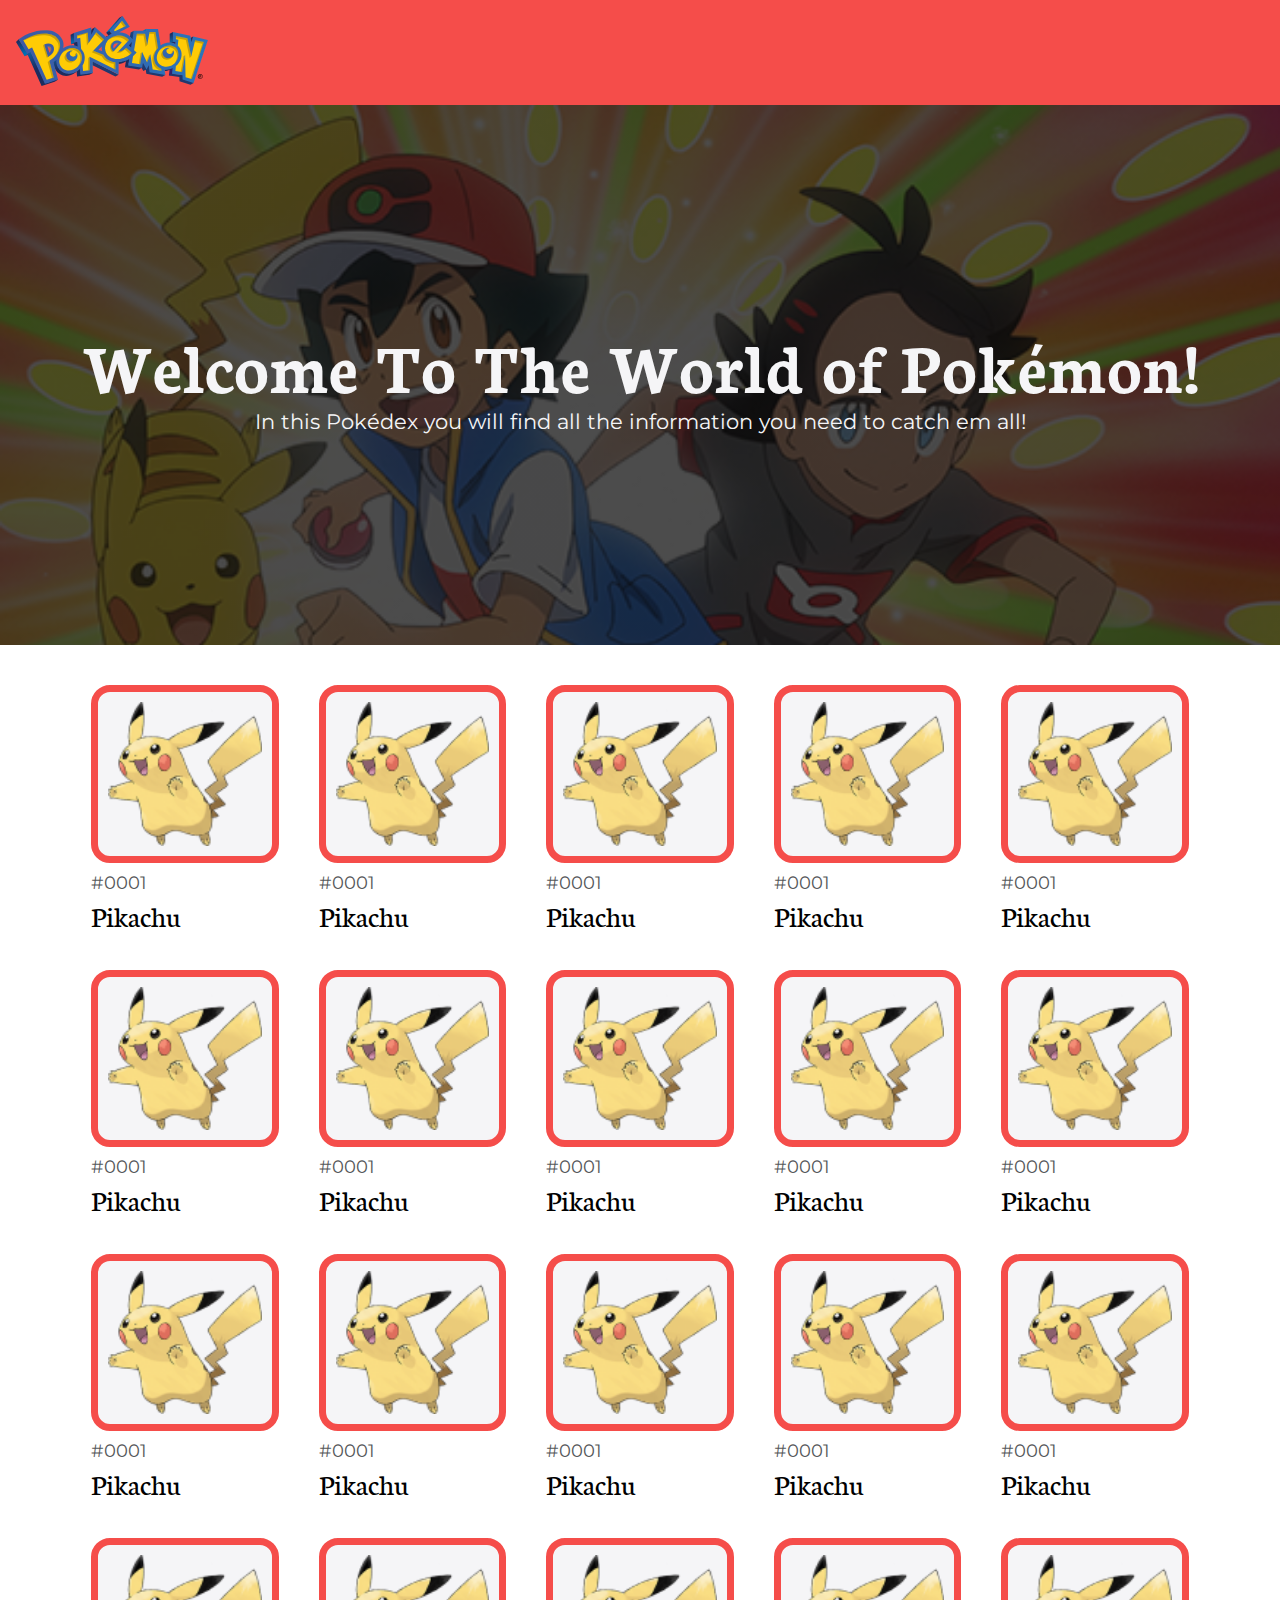
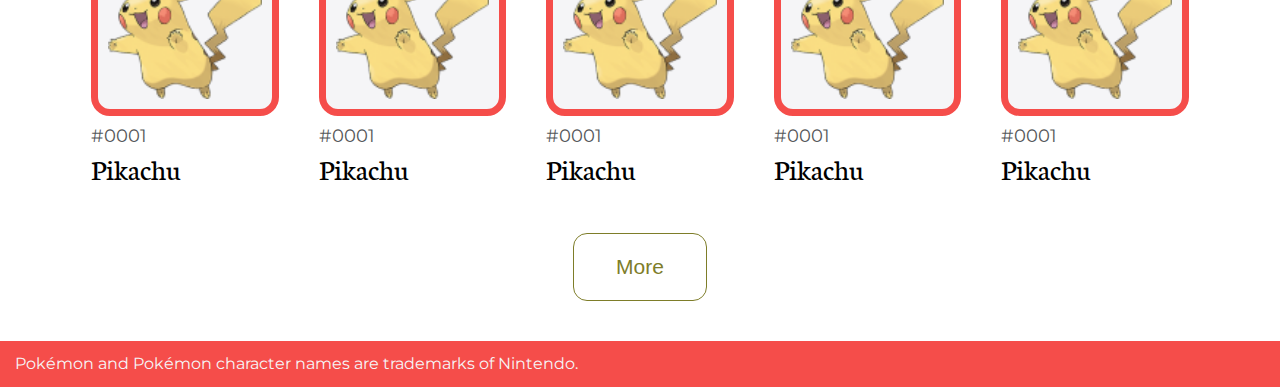
==== index.html @ b8148fa2 "Brings into new repository" ====
<!DOCTYPE html>
<html lang="en">
<head>
    <meta charset="UTF-8">
    <meta name="viewport" content="width=device-width, initial-scale=1.0">
    <title>Pokédex - Homepage</title>
    <!-- CSS Reset -->
    <link rel="stylesheet" href="css/reset.css">
    <!-- Google Fonts -->
    <link rel="preconnect" href="https://fonts.googleapis.com">
    <link rel="preconnect" href="https://fonts.gstatic.com" crossorigin>
    <link href="https://fonts.googleapis.com/css2?family=Montserrat:ital,wght@0,100..900;1,100..900&family=Neuton:ital,wght@0,200;0,300;0,400;0,700;0,800;1,400&display=swap" rel="stylesheet">
    <!-- CSS Stylesheets -->
    <link rel="stylesheet" href="css/style.css">
</head>
<body class="wrapper">
    <nav>
        <a href="index.html" aria-label="Return to homepage"><img src="images/pokemon_logo.svg" alt="Official Pokémon Logo" width="2500" height="917" class="poke_logo"></a>
    </nav>
    <header class="header_banner">
        <div class="header_banner_content">
            <h1>Welcome To The World of Pokémon!</h1>
            <p>In this Pokédex you will find all the information you need to catch em all!</p>
        </div>
    </header>
    <main class="homepage_main">
        <section class="pokedex_grid" aria-label="Grid of Pokémon">
            <article class="pokedex_card" aria-label="A Pokémon">
                <a href="pokemon.html" aria-label="View detailed information on Pokémon">
                    <img src="images/pikachu_filler.png" alt="Image of the Pokémon Pikachu" width="105" height="98" class="pokedex_card_img">
                </a>
                <div class="pokedex_card_info">
                    <p>#0001</p>
                    <h2>Pikachu</h2>
                </div>
            </article>

            <article class="pokedex_card" aria-label="A Pokémon">
                <a href="pokemon.html" aria-label="View detailed information on Pokémon">
                    <img src="images/pikachu_filler.png" alt="Image of the Pokémon Pikachu" width="105" height="98" class="pokedex_card_img">
                </a>
                <div class="pokedex_card_info">
                    <p>#0001</p>
                    <h2>Pikachu</h2>
                </div>
            </article>

            <article class="pokedex_card" aria-label="A Pokémon">
                <a href="pokemon.html" aria-label="View detailed information on Pokémon">
                    <img src="images/pikachu_filler.png" alt="Image of the Pokémon Pikachu" width="105" height="98" class="pokedex_card_img">
                </a>
                <div class="pokedex_card_info">
                    <p>#0001</p>
                    <h2>Pikachu</h2>
                </div>
            </article>

            <article class="pokedex_card" aria-label="A Pokémon">
                <a href="pokemon.html" aria-label="View detailed information on Pokémon">
                    <img src="images/pikachu_filler.png" alt="Image of the Pokémon Pikachu" width="105" height="98" class="pokedex_card_img">
                </a>
                <div class="pokedex_card_info">
                    <p>#0001</p>
                    <h2>Pikachu</h2>
                </div>
            </article>

            <article class="pokedex_card" aria-label="A Pokémon">
                <a href="pokemon.html" aria-label="View detailed information on Pokémon">
                    <img src="images/pikachu_filler.png" alt="Image of the Pokémon Pikachu" width="105" height="98" class="pokedex_card_img">
                </a>
                <div class="pokedex_card_info">
                    <p>#0001</p>
                    <h2>Pikachu</h2>
                </div>
            </article>

            <article class="pokedex_card" aria-label="A Pokémon">
                <a href="pokemon.html" aria-label="View detailed information on Pokémon">
                    <img src="images/pikachu_filler.png" alt="Image of the Pokémon Pikachu" width="105" height="98" class="pokedex_card_img">
                </a>
                <div class="pokedex_card_info">
                    <p>#0001</p>
                    <h2>Pikachu</h2>
                </div>
            </article>

            <article class="pokedex_card" aria-label="A Pokémon">
                <a href="pokemon.html" aria-label="View detailed information on Pokémon">
                    <img src="images/pikachu_filler.png" alt="Image of the Pokémon Pikachu" width="105" height="98" class="pokedex_card_img">
                </a>
                <div class="pokedex_card_info">
                    <p>#0001</p>
                    <h2>Pikachu</h2>
                </div>
            </article>

            <article class="pokedex_card" aria-label="A Pokémon">
                <a href="pokemon.html" aria-label="View detailed information on Pokémon">
                    <img src="images/pikachu_filler.png" alt="Image of the Pokémon Pikachu" width="105" height="98" class="pokedex_card_img">
                </a>
                <div class="pokedex_card_info">
                    <p>#0001</p>
                    <h2>Pikachu</h2>
                </div>
            </article>

            <article class="pokedex_card" aria-label="A Pokémon">
                <a href="pokemon.html" aria-label="View detailed information on Pokémon">
                    <img src="images/pikachu_filler.png" alt="Image of the Pokémon Pikachu" width="105" height="98" class="pokedex_card_img">
                </a>
                <div class="pokedex_card_info">
                    <p>#0001</p>
                    <h2>Pikachu</h2>
                </div>
            </article>

            <article class="pokedex_card" aria-label="A Pokémon">
                <a href="pokemon.html" aria-label="View detailed information on Pokémon">
                    <img src="images/pikachu_filler.png" alt="Image of the Pokémon Pikachu" width="105" height="98" class="pokedex_card_img">
                </a>
                <div class="pokedex_card_info">
                    <p>#0001</p>
                    <h2>Pikachu</h2>
                </div>
            </article>

            <article class="pokedex_card" aria-label="A Pokémon">
                <a href="pokemon.html" aria-label="View detailed information on Pokémon">
                    <img src="images/pikachu_filler.png" alt="Image of the Pokémon Pikachu" width="105" height="98" class="pokedex_card_img">
                </a>
                <div class="pokedex_card_info">
                    <p>#0001</p>
                    <h2>Pikachu</h2>
                </div>
            </article>

            <article class="pokedex_card" aria-label="A Pokémon">
                <a href="pokemon.html" aria-label="View detailed information on Pokémon">
                    <img src="images/pikachu_filler.png" alt="Image of the Pokémon Pikachu" width="105" height="98" class="pokedex_card_img">
                </a>
                <div class="pokedex_card_info">
                    <p>#0001</p>
                    <h2>Pikachu</h2>
                </div>
            </article>

            <article class="pokedex_card" aria-label="A Pokémon">
                <a href="pokemon.html" aria-label="View detailed information on Pokémon">
                    <img src="images/pikachu_filler.png" alt="Image of the Pokémon Pikachu" width="105" height="98" class="pokedex_card_img">
                </a>
                <div class="pokedex_card_info">
                    <p>#0001</p>
                    <h2>Pikachu</h2>
                </div>
            </article>

            <article class="pokedex_card" aria-label="A Pokémon">
                <a href="pokemon.html" aria-label="View detailed information on Pokémon">
                    <img src="images/pikachu_filler.png" alt="Image of the Pokémon Pikachu" width="105" height="98" class="pokedex_card_img">
                </a>
                <div class="pokedex_card_info">
                    <p>#0001</p>
                    <h2>Pikachu</h2>
                </div>
            </article>

            <article class="pokedex_card" aria-label="A Pokémon">
                <a href="pokemon.html" aria-label="View detailed information on Pokémon">
                    <img src="images/pikachu_filler.png" alt="Image of the Pokémon Pikachu" width="105" height="98" class="pokedex_card_img">
                </a>
                <div class="pokedex_card_info">
                    <p>#0001</p>
                    <h2>Pikachu</h2>
                </div>
            </article>

            <article class="pokedex_card" aria-label="A Pokémon">
                <a href="pokemon.html" aria-label="View detailed information on Pokémon">
                    <img src="images/pikachu_filler.png" alt="Image of the Pokémon Pikachu" width="105" height="98" class="pokedex_card_img">
                </a>
                <div class="pokedex_card_info">
                    <p>#0001</p>
                    <h2>Pikachu</h2>
                </div>
            </article>

            <article class="pokedex_card" aria-label="A Pokémon">
                <a href="pokemon.html" aria-label="View detailed information on Pokémon">
                    <img src="images/pikachu_filler.png" alt="Image of the Pokémon Pikachu" width="105" height="98" class="pokedex_card_img">
                </a>
                <div class="pokedex_card_info">
                    <p>#0001</p>
                    <h2>Pikachu</h2>
                </div>
            </article>

            <article class="pokedex_card" aria-label="A Pokémon">
                <a href="pokemon.html" aria-label="View detailed information on Pokémon">
                    <img src="images/pikachu_filler.png" alt="Image of the Pokémon Pikachu" width="105" height="98" class="pokedex_card_img">
                </a>
                <div class="pokedex_card_info">
                    <p>#0001</p>
                    <h2>Pikachu</h2>
                </div>
            </article>

            <article class="pokedex_card" aria-label="A Pokémon">
                <a href="pokemon.html" aria-label="View detailed information on Pokémon">
                    <img src="images/pikachu_filler.png" alt="Image of the Pokémon Pikachu" width="105" height="98" class="pokedex_card_img">
                </a>
                <div class="pokedex_card_info">
                    <p>#0001</p>
                    <h2>Pikachu</h2>
                </div>
            </article>

            <article class="pokedex_card" aria-label="A Pokémon">
                <a href="pokemon.html" aria-label="View detailed information on Pokémon">
                    <img src="images/pikachu_filler.png" alt="Image of the Pokémon Pikachu" width="105" height="98" class="pokedex_card_img">
                </a>
                <div class="pokedex_card_info">
                    <p>#0001</p>
                    <h2>Pikachu</h2>
                </div>
            </article>
        </section>
        <button class="more_btn">More</button>
    </main>
    <footer>
        <p>Pokémon and Pokémon character names are trademarks of Nintendo.</p>
    </footer>
</body>
</html>
---- css/style.css ----
/*
    -------------
    GLOBAL STYLES
    -------------
*/

:root 
{
    /* Colours */
    --primary-red: #F54D4A;
    --light-primary-red: #F5BDC0;
    --dark-primary-red: #902e2d;
    --secondary-yellow: #F5F254;
    --dark-secondary-yellow: #7E7D29;
    --tertiary-blue: #48b3ff;
    --dark-tertiary-blue: #0D3049;
    --muted-blue: #5E6C75;
    --light-white: #F5F5F7;
    --dark-text: #0D1114;
    --light-text: #55585A;
    --success: #6FE16F;
    --success-text: #254E25;
}

*:focus 
{
    border: 4px solid black;
}

/* Text */

h1, h2
{
    font-family: "Neuton", serif;
}

p, h3
{
    font-family: "Montserrat", serif;
}

h1
{
    font-size: 2.25rem;
    font-weight: bold;
}

h2
{
    font-size: 1.5rem;
}

p {
    font-size: 1rem;
}

.wrapper
{
    max-width: 100%;
    margin: 0 auto;
}

/*
    -------------NAVIGATION-------------
*/
nav 
{
    background-color: var(--primary-red);
    display: flex;
    flex-direction: row;
}

.poke_logo 
{
    width: 174px;
    height: auto;
    padding: 10px;
}

/*
    -------------FOOTER-------------
*/
footer
{
    background-color: var(--primary-red);
    color: var(--light-white);
    padding: 15px;
}


/*
    -------------
    HOMEPAGE
    -------------
*/

/*
    -------------HEADER-------------
*/
.header_banner
{
    background: linear-gradient(rgba(0, 0, 0, 0.7), rgba(0, 0, 0, 0.7)), url(../images/homepage_header_poke.png) no-repeat;
    background-color: var(--dark-tertiary-blue);
    background-size: cover;
    height: 30vh;
    display: flex;
    flex-direction: column;
    justify-content: center;
    align-items: center;
}

.header_banner_content
{
    margin: 10px;
    color: var(--light-white);
}

.header_banner_content h1 
{
    margin: 10px 0;
}

/*
    -------------POKEMON-------------
*/
.homepage_main 
{
    display: flex;
    flex-direction: column;
    justify-content: center;
    align-items: center;
}

.pokedex_grid
{
    display: grid;
    grid-template-columns: 1fr 1fr;
    grid-template-rows: 1fr;
    gap: 20px 40px;
    margin: 40px 0 10px 0;
}

.pokedex_card
{
    display: flex;
    flex-direction: column;
    justify-content: center;
}

.pokedex_card_img
{
    border: 5px solid var(--primary-red);
    border-radius: 19px;
    padding: 10px;
    background: var(--light-white);
    max-width: 100%;
    height: auto;
}

.pokedex_card_info p
{
    color: var(--light-text);
}

.more_btn
{
    background-color: transparent;
    border: 1px solid var(--dark-secondary-yellow);
    color: var(--dark-secondary-yellow);
    font-size: 1.313rem;
    border-radius: 14px;
    padding: 1em 2em;
    margin: 40px;
}

.more_btn:hover
{
    background-color: var(--secondary-yellow);
    border: 1px solid var(--secondary-yellow);
    color: var(--dark-text);
    transition: 0.5s ease-in-out;
}

/*
    -------------
    POKEMON
    -------------
*/

.pokemon_info
{
    display: grid;
    grid-template-columns: 1fr;
    grid-template-rows: 1fr;
    gap: 20px 0;
}

/*
    -------------POKEMON-------------
*/
/* Poke card */

.poke_card_lg
{
    margin: 30px 0;
}

.poke_card_heading
{
    display: flex;
    flex-direction: column;
    align-items: end;
    justify-content: center;
    border: 8px solid var(--primary-red);
    border-radius: 19px;
    padding: 30px;
    max-width: 50%;
    height: auto;
    background: var(--light-white);
    margin: 0 auto;
}

.poke_card_description
{
    display: flex;
    justify-content: center;
    align-items: end;
    margin: 30px 0;
}

.poke_identity
{
    margin-right: 50px;
}

.caught
{
    display: flex;
    align-items: center;
}

.caught .material-symbols-outlined
{
    color: var(--success-text);
    font-size: 2rem;
    padding: 3px;
    border-radius: 50%;
    background-color: var(--success);
    margin-left: 10px;
}

.poke_card_lg hr
{
    border: 1px solid var(--dark-text);
    width: 70%;
}

.pokedex_card_img_lg
{
    width: 100%;
    height: auto;
}

.catch_release_btn
{
    background-color: var(--primary-red);
    color: var(--light-white);
    padding: 1em 2em;
    border-radius: 0.8em;
    border: none;
    font-size: 1.125rem;
}

.catch_release_btn:hover
{
    background-color: var(--dark-primary-red);
    transition: 0.5s ease-in-out;
}


/* Stats */
.pokemon_stats
{
    background-color: var(--dark-tertiary-blue);
    color: var(--tertiary-blue);
    border-radius: 18px;
    height: 204px;
    width: 95%;
    margin: 0 auto;
    display: flex;
    flex-direction: column;
    justify-content: center;
    align-items: center;
}

.stats_grid
{
    display: grid;
    grid-template-columns: 1fr 1fr;
    grid-template-rows: 1fr 1fr;
    gap: 40px 80px;
}

.pokemon_stats h3
{
    font-size: 1.313rem;
}

.stat p
{
    color: #3094DB;
    margin: 4px 20px;
}

/* Types */
.pokemon_type 
{
    margin: 50px 20px;
}

.pokemon_type h2
{
    font-family: "Montserrat", serif;
    font-weight: 300;
    margin: 15px 0;
}

.type
{
    display: inline-block;
    padding: 12px 18px;
    border-radius: 7px;
}

.electric 
{
    background-color: var(--secondary-yellow);
    color: var(--dark-text);
}

.ground
{
    background-color: #6B6B45;
    color: var(--light-white);
}

/* Genders */
.pokemon_gender
{
    display: flex;
    flex-direction: column;
    justify-content: center;
    align-items: center;
    background-color: var(--dark-tertiary-blue);
    max-width: max-content;
    height: auto;
    padding: 20px;
    border-radius: 14px;
    margin: 0 0 30px 18px;
}

.pokemon_gender h2
{
    color: var(--light-white);
    font-family: "Montserrat", serif;
    margin: 10px;
}

.poke_gender_icons .material-symbols-outlined
{
    font-size: 3rem;
}


.male 
{
    color: var(--tertiary-blue);
}

.female
{
    color: var(--light-primary-red);
}

/* Oak's Analysis */
.oak_analysis
{
    background-color: var(--dark-secondary-yellow);
    border-radius: 17px;
    width: 95%;
    height: fit-content;
    margin: 0 auto;
    padding: 20px 0;
}

.analysis_content_flex
{
    display: flex;
    align-items: start;
}

.analysis_content_secondary
{
    align-self: center;
}

.analysis_content_main
{
    margin: 20px;
}

.analysis_content_main p
{
    margin-top: 20px;
    color: var(--secondary-yellow);
}

#oak_title
{
    font-size: 2rem;
    color: var(--secondary-yellow);
}

/* Rotom image */
.analysis_content_secondary img
{
    width: 118px;
    height: auto;
    margin: 10px;
}

.oak_img 
{
    width: 158px;
    height: auto;
    margin: 30px auto;
    display: flex;
    justify-content: center;
}

/*
    -------------
    MEDIA QUERIES
    -------------
*/
/* Small mobile */
@media (max-width: 400px)
{
    .analysis_content_flex
    {
        flex-direction: column;
    }

    .analysis_content_secondary img
    {
        margin: 0px;
    }
}

/* Tablet */
@media (min-width: 680px)
{
    /*
    -------------
    GLOBAL STYLES
    -------------
    */

    /*
    -------------
    HOMEPAGE
    -------------
    */

    /*
        -------------POKEMON-------------
    */
    .pokedex_card_img
    {
        width: 15vw;
    }

    .poke_identity h1
    {
        font-size: 3rem;
    }

    .pokedex_grid
    {
        grid-template-columns: repeat(4, 1fr);
    }

    /*
    -------------
    POKEMON
    -------------
    */
    /* Stats */
    .stat h3
    {
        font-size: 1.5rem;
    }
    
    .stat p 
    {
        font-size: 1.125rem;
    }

    /* types */
    .type
    {
        font-size: 1.313rem;
    }

    /* Gender */
    .pokemon_gender
    {
        max-width: 30%;
    }

    /* Oak's Analysis */
    .analysis_content_secondary img
    {
        width: 180px;
    }

    #oak_title
    {
        font-size: 3rem;
        font-weight: 700;
    }

    .oak_img
    {
        width: 224px;
    }
}

/* Desktop */
@media (min-width: 1100px)
{
    /*
        -------------NAVIGATION-------------
    */
    .poke_logo 
    {
        width: 15%;
        padding: 1rem;
    }

    /*
    -------------
    HOMEPAGE
    -------------
    */

    /*
        -------------HEADER-------------
    */
    .header_banner
    {
        height: 60vh;
    }

    .header_banner_content
    {
        text-align: center;
    }

    .header_banner_content h1
    {
        font-size: 4.5rem;
    }

    .header_banner_content p 
    {
        font-size: 1.313rem;
    }

    /*
        -------------POKEMON-------------
    */
    
    .pokedex_grid
    {
        grid-template-columns: repeat(5, 1fr);
        gap: 40px;
    }

    .pokedex_card_img
    {
        border: 7px solid var(--primary-red);
        padding: 10px;
        width: 12vw;
    }

    .pokedex_card_info p
    {
        color: var(--light-text);
        font-size: 1.125rem;
        margin: 8px 0;
    }

    .pokedex_card_info h2
    {
        font-size: 1.875rem;
    }

    /*
    -------------
    POKEMON
    -------------
    */
    .pokemon_info
    {
        grid-template-columns: 55% 1fr;
        grid-template-rows: 1fr auto;
        gap: 20px 50px;
        width: 75%;
        margin: 60px auto;
    }

    /* Poke Card */
    .poke_card_lg
    {
        margin: 0px;
        margin-bottom: 30px;
    }

    .poke_card_lg hr 
    {
        width: 100%;
    }

    .poke_card_heading 
    {
        margin: 0;
        max-width: 100%;
        border: 14px solid var(--primary-red);
        border-radius: 24px;
    }

    .poke_card_description
    {
        justify-content: space-between;
        margin: 10px 0 30px 0;
    }

    .poke_card_description p 
    {
        font-size: 1.313rem;
    }

    .poke_card_description h1
    {
        font-size: 4.5rem;
    }

    .catch_release_btn
    {
        font-size: 1.313rem;
    }

    .caught
    {
        font-size: 1.313rem;
    }

    /* Stats */
    .pokemon_stats
    {
        margin: 0px;
        width: 100%;
    }

    /* Types */
    .pokemon_type
    {
        margin: 50px 0px;
    }

    /* Gender */
    .pokemon_gender
    {
        margin-left: 0px;
        max-width: 50%;
    }

    /* Oak's Analysis */
    .oak_analysis
    {
        width: 100%;
        margin: 0;
        height: fit-content;
    }

    .analysis_content_main
    {
        margin-left: 40px;
    }
    
    .analysis_content_main p 
    {
        font-size: 1.125rem;
    }

    .oak_img
    {
        margin: 0;
    }
}

/* Hover states */
@media (hover: hover)
{
    .pokedex_card:hover
    {
        transition: .6s ease-in-out;
        transform: translateY(-10px);
    }
}
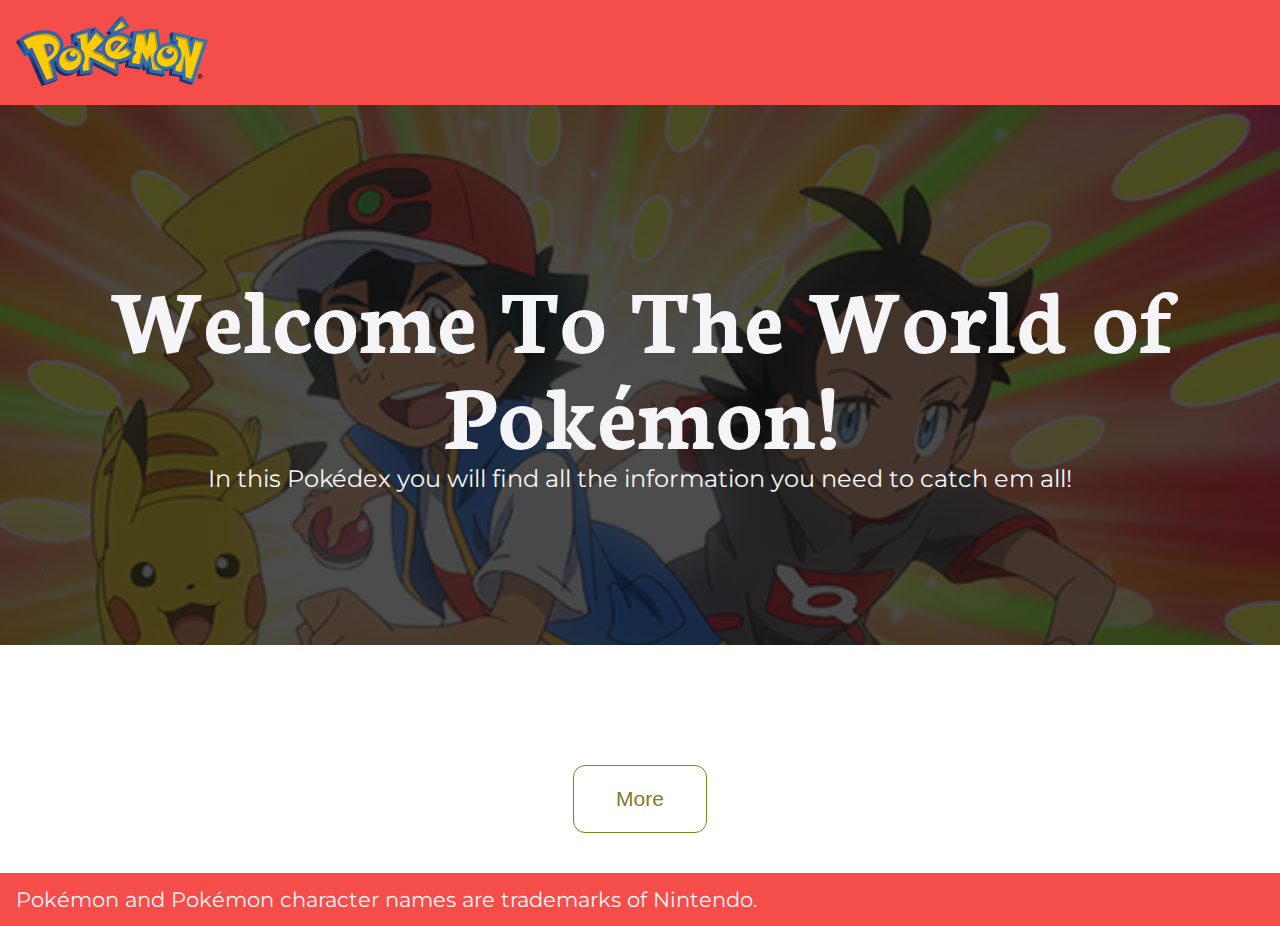
==== commit 61c57ea1: "Adds js code" ====
--- a/index.html
+++ b/index.html
@@ -11,6 +11,7 @@
     <link rel="preconnect" href="https://fonts.gstatic.com" crossorigin>
     <link href="https://fonts.googleapis.com/css2?family=Montserrat:ital,wght@0,100..900;1,100..900&family=Neuton:ital,wght@0,200;0,300;0,400;0,700;0,800;1,400&display=swap" rel="stylesheet">
     <!-- CSS Stylesheets -->
+     <link rel="stylesheet" href="css/reset.css">
     <link rel="stylesheet" href="css/style.css">
 </head>
 <body class="wrapper">
@@ -24,211 +25,12 @@
         </div>
     </header>
     <main class="homepage_main">
-        <section class="pokedex_grid" aria-label="Grid of Pokémon">
-            <article class="pokedex_card" aria-label="A Pokémon">
-                <a href="pokemon.html" aria-label="View detailed information on Pokémon">
-                    <img src="images/pikachu_filler.png" alt="Image of the Pokémon Pikachu" width="105" height="98" class="pokedex_card_img">
-                </a>
-                <div class="pokedex_card_info">
-                    <p>#0001</p>
-                    <h2>Pikachu</h2>
-                </div>
-            </article>
-
-            <article class="pokedex_card" aria-label="A Pokémon">
-                <a href="pokemon.html" aria-label="View detailed information on Pokémon">
-                    <img src="images/pikachu_filler.png" alt="Image of the Pokémon Pikachu" width="105" height="98" class="pokedex_card_img">
-                </a>
-                <div class="pokedex_card_info">
-                    <p>#0001</p>
-                    <h2>Pikachu</h2>
-                </div>
-            </article>
-
-            <article class="pokedex_card" aria-label="A Pokémon">
-                <a href="pokemon.html" aria-label="View detailed information on Pokémon">
-                    <img src="images/pikachu_filler.png" alt="Image of the Pokémon Pikachu" width="105" height="98" class="pokedex_card_img">
-                </a>
-                <div class="pokedex_card_info">
-                    <p>#0001</p>
-                    <h2>Pikachu</h2>
-                </div>
-            </article>
-
-            <article class="pokedex_card" aria-label="A Pokémon">
-                <a href="pokemon.html" aria-label="View detailed information on Pokémon">
-                    <img src="images/pikachu_filler.png" alt="Image of the Pokémon Pikachu" width="105" height="98" class="pokedex_card_img">
-                </a>
-                <div class="pokedex_card_info">
-                    <p>#0001</p>
-                    <h2>Pikachu</h2>
-                </div>
-            </article>
-
-            <article class="pokedex_card" aria-label="A Pokémon">
-                <a href="pokemon.html" aria-label="View detailed information on Pokémon">
-                    <img src="images/pikachu_filler.png" alt="Image of the Pokémon Pikachu" width="105" height="98" class="pokedex_card_img">
-                </a>
-                <div class="pokedex_card_info">
-                    <p>#0001</p>
-                    <h2>Pikachu</h2>
-                </div>
-            </article>
-
-            <article class="pokedex_card" aria-label="A Pokémon">
-                <a href="pokemon.html" aria-label="View detailed information on Pokémon">
-                    <img src="images/pikachu_filler.png" alt="Image of the Pokémon Pikachu" width="105" height="98" class="pokedex_card_img">
-                </a>
-                <div class="pokedex_card_info">
-                    <p>#0001</p>
-                    <h2>Pikachu</h2>
-                </div>
-            </article>
-
-            <article class="pokedex_card" aria-label="A Pokémon">
-                <a href="pokemon.html" aria-label="View detailed information on Pokémon">
-                    <img src="images/pikachu_filler.png" alt="Image of the Pokémon Pikachu" width="105" height="98" class="pokedex_card_img">
-                </a>
-                <div class="pokedex_card_info">
-                    <p>#0001</p>
-                    <h2>Pikachu</h2>
-                </div>
-            </article>
-
-            <article class="pokedex_card" aria-label="A Pokémon">
-                <a href="pokemon.html" aria-label="View detailed information on Pokémon">
-                    <img src="images/pikachu_filler.png" alt="Image of the Pokémon Pikachu" width="105" height="98" class="pokedex_card_img">
-                </a>
-                <div class="pokedex_card_info">
-                    <p>#0001</p>
-                    <h2>Pikachu</h2>
-                </div>
-            </article>
-
-            <article class="pokedex_card" aria-label="A Pokémon">
-                <a href="pokemon.html" aria-label="View detailed information on Pokémon">
-                    <img src="images/pikachu_filler.png" alt="Image of the Pokémon Pikachu" width="105" height="98" class="pokedex_card_img">
-                </a>
-                <div class="pokedex_card_info">
-                    <p>#0001</p>
-                    <h2>Pikachu</h2>
-                </div>
-            </article>
-
-            <article class="pokedex_card" aria-label="A Pokémon">
-                <a href="pokemon.html" aria-label="View detailed information on Pokémon">
-                    <img src="images/pikachu_filler.png" alt="Image of the Pokémon Pikachu" width="105" height="98" class="pokedex_card_img">
-                </a>
-                <div class="pokedex_card_info">
-                    <p>#0001</p>
-                    <h2>Pikachu</h2>
-                </div>
-            </article>
-
-            <article class="pokedex_card" aria-label="A Pokémon">
-                <a href="pokemon.html" aria-label="View detailed information on Pokémon">
-                    <img src="images/pikachu_filler.png" alt="Image of the Pokémon Pikachu" width="105" height="98" class="pokedex_card_img">
-                </a>
-                <div class="pokedex_card_info">
-                    <p>#0001</p>
-                    <h2>Pikachu</h2>
-                </div>
-            </article>
-
-            <article class="pokedex_card" aria-label="A Pokémon">
-                <a href="pokemon.html" aria-label="View detailed information on Pokémon">
-                    <img src="images/pikachu_filler.png" alt="Image of the Pokémon Pikachu" width="105" height="98" class="pokedex_card_img">
-                </a>
-                <div class="pokedex_card_info">
-                    <p>#0001</p>
-                    <h2>Pikachu</h2>
-                </div>
-            </article>
-
-            <article class="pokedex_card" aria-label="A Pokémon">
-                <a href="pokemon.html" aria-label="View detailed information on Pokémon">
-                    <img src="images/pikachu_filler.png" alt="Image of the Pokémon Pikachu" width="105" height="98" class="pokedex_card_img">
-                </a>
-                <div class="pokedex_card_info">
-                    <p>#0001</p>
-                    <h2>Pikachu</h2>
-                </div>
-            </article>
-
-            <article class="pokedex_card" aria-label="A Pokémon">
-                <a href="pokemon.html" aria-label="View detailed information on Pokémon">
-                    <img src="images/pikachu_filler.png" alt="Image of the Pokémon Pikachu" width="105" height="98" class="pokedex_card_img">
-                </a>
-                <div class="pokedex_card_info">
-                    <p>#0001</p>
-                    <h2>Pikachu</h2>
-                </div>
-            </article>
-
-            <article class="pokedex_card" aria-label="A Pokémon">
-                <a href="pokemon.html" aria-label="View detailed information on Pokémon">
-                    <img src="images/pikachu_filler.png" alt="Image of the Pokémon Pikachu" width="105" height="98" class="pokedex_card_img">
-                </a>
-                <div class="pokedex_card_info">
-                    <p>#0001</p>
-                    <h2>Pikachu</h2>
-                </div>
-            </article>
-
-            <article class="pokedex_card" aria-label="A Pokémon">
-                <a href="pokemon.html" aria-label="View detailed information on Pokémon">
-                    <img src="images/pikachu_filler.png" alt="Image of the Pokémon Pikachu" width="105" height="98" class="pokedex_card_img">
-                </a>
-                <div class="pokedex_card_info">
-                    <p>#0001</p>
-                    <h2>Pikachu</h2>
-                </div>
-            </article>
-
-            <article class="pokedex_card" aria-label="A Pokémon">
-                <a href="pokemon.html" aria-label="View detailed information on Pokémon">
-                    <img src="images/pikachu_filler.png" alt="Image of the Pokémon Pikachu" width="105" height="98" class="pokedex_card_img">
-                </a>
-                <div class="pokedex_card_info">
-                    <p>#0001</p>
-                    <h2>Pikachu</h2>
-                </div>
-            </article>
-
-            <article class="pokedex_card" aria-label="A Pokémon">
-                <a href="pokemon.html" aria-label="View detailed information on Pokémon">
-                    <img src="images/pikachu_filler.png" alt="Image of the Pokémon Pikachu" width="105" height="98" class="pokedex_card_img">
-                </a>
-                <div class="pokedex_card_info">
-                    <p>#0001</p>
-                    <h2>Pikachu</h2>
-                </div>
-            </article>
-
-            <article class="pokedex_card" aria-label="A Pokémon">
-                <a href="pokemon.html" aria-label="View detailed information on Pokémon">
-                    <img src="images/pikachu_filler.png" alt="Image of the Pokémon Pikachu" width="105" height="98" class="pokedex_card_img">
-                </a>
-                <div class="pokedex_card_info">
-                    <p>#0001</p>
-                    <h2>Pikachu</h2>
-                </div>
-            </article>
-
-            <article class="pokedex_card" aria-label="A Pokémon">
-                <a href="pokemon.html" aria-label="View detailed information on Pokémon">
-                    <img src="images/pikachu_filler.png" alt="Image of the Pokémon Pikachu" width="105" height="98" class="pokedex_card_img">
-                </a>
-                <div class="pokedex_card_info">
-                    <p>#0001</p>
-                    <h2>Pikachu</h2>
-                </div>
-            </article>
-        </section>
-        <button class="more_btn">More</button>
+        <section class="pokedex_grid" aria-label="Grid of Pokémon" id="pokedex_grid"></section>
+        <button class="more_btn" id="more_btn">More</button>
     </main>
     <footer>
         <p>Pokémon and Pokémon character names are trademarks of Nintendo.</p>
     </footer>
+    <script src="script.js"></script>
 </body>
 </html>--- a/css/style.css
+++ b/css/style.css
@@ -22,11 +22,6 @@
     --success-text: #254E25;
 }
 
-*:focus 
-{
-    border: 4px solid black;
-}
-
 /* Text */
 
 h1, h2
@@ -52,6 +47,16 @@
 
 p {
     font-size: 1rem;
+}
+
+::selection {
+    background-color: var(--dark-primary-red);
+    color: var(--light-white);
+}
+
+:focus {
+    outline: 4px solid var(--dark-primary-red);
+    outline-offset: 2px;
 }
 
 .wrapper
@@ -84,7 +89,7 @@
 {
     background-color: var(--primary-red);
     color: var(--light-white);
-    padding: 15px;
+    padding: 1rem;
 }
 
 
@@ -111,13 +116,13 @@
 
 .header_banner_content
 {
-    margin: 10px;
+    padding: 1rem;
     color: var(--light-white);
 }
 
 .header_banner_content h1 
 {
-    margin: 10px 0;
+    margin: 0.5rem 0;
 }
 
 /*
@@ -129,6 +134,7 @@
     flex-direction: column;
     justify-content: center;
     align-items: center;
+    gap: 3rem;
 }
 
 .pokedex_grid
@@ -136,8 +142,9 @@
     display: grid;
     grid-template-columns: 1fr 1fr;
     grid-template-rows: 1fr;
-    gap: 20px 40px;
-    margin: 40px 0 10px 0;
+    gap: 1.25rem 1.5rem;
+    margin-top: 2.5rem;
+    padding: 1rem;
 }
 
 .pokedex_card
@@ -145,18 +152,23 @@
     display: flex;
     flex-direction: column;
     justify-content: center;
+    align-items: center;
 }
 
 .pokedex_card_img
 {
-    border: 5px solid var(--primary-red);
-    border-radius: 19px;
-    padding: 10px;
+    border: 0.25rem solid var(--primary-red);
+    border-radius: 1.25rem;
+    padding: 0.75rem;
     background: var(--light-white);
     max-width: 100%;
     height: auto;
 }
 
+.pokedex_card_info {
+    align-self: start;
+}
+
 .pokedex_card_info p
 {
     color: var(--light-text);
@@ -167,20 +179,27 @@
     background-color: transparent;
     border: 1px solid var(--dark-secondary-yellow);
     color: var(--dark-secondary-yellow);
-    font-size: 1.313rem;
-    border-radius: 14px;
+    font-size: 1.3125rem;
+    border-radius: 0.75rem;
     padding: 1em 2em;
-    margin: 40px;
-}
-
-.more_btn:hover
+    margin-bottom: 2.5rem;
+}
+
+.more_btn:hover,
+.more_btn:focus
 {
     background-color: var(--secondary-yellow);
-    border: 1px solid var(--secondary-yellow);
+    border: 0.0625rem solid var(--secondary-yellow);
     color: var(--dark-text);
     transition: 0.5s ease-in-out;
 }
 
+.more_btn:focus
+{
+    outline: 4px solid var(--dark-secondary-yellow);
+    outline-offset: 2px;
+}
+
 /*
     -------------
     POKEMON
@@ -191,8 +210,15 @@
 {
     display: grid;
     grid-template-columns: 1fr;
-    grid-template-rows: 1fr;
-    gap: 20px 0;
+    gap: 1.5rem 0;
+    padding: 2rem;
+    justify-content: center;
+    align-items: center;
+}
+
+.pokedex_card_info p
+{
+    margin: 0.25rem 0;
 }
 
 /*
@@ -202,7 +228,7 @@
 
 .poke_card_lg
 {
-    margin: 30px 0;
+    margin-top: 1.75rem;
 }
 
 .poke_card_heading
@@ -211,9 +237,9 @@
     flex-direction: column;
     align-items: end;
     justify-content: center;
-    border: 8px solid var(--primary-red);
-    border-radius: 19px;
-    padding: 30px;
+    border: 0.5rem solid var(--primary-red);
+    border-radius: 1.25rem;
+    padding: 2rem;
     max-width: 50%;
     height: auto;
     background: var(--light-white);
@@ -225,7 +251,8 @@
     display: flex;
     justify-content: center;
     align-items: end;
-    margin: 30px 0;
+    margin: 1.75rem 0;
+    width: 100%;
 }
 
 .poke_identity
@@ -233,7 +260,7 @@
     margin-right: 50px;
 }
 
-.caught
+.caught_item
 {
     display: flex;
     align-items: center;
@@ -243,15 +270,25 @@
 {
     color: var(--success-text);
     font-size: 2rem;
-    padding: 3px;
+    padding: 0.25rem;
     border-radius: 50%;
     background-color: var(--success);
-    margin-left: 10px;
+    margin-left: 0.5rem;
+}
+
+.not_caught .material-symbols-outlined
+{
+    color: var(--dark-primary-red);
+    font-size: 2rem;
+    padding: 0.25rem;
+    border-radius: 50%;
+    background-color: var(--primary-red);
+    margin-left: 0.5rem;
 }
 
 .poke_card_lg hr
 {
-    border: 1px solid var(--dark-text);
+    border: 0.0625rem solid var(--dark-text);
     width: 70%;
 }
 
@@ -265,13 +302,14 @@
 {
     background-color: var(--primary-red);
     color: var(--light-white);
-    padding: 1em 2em;
+    padding: 1em 1.875em;
     border-radius: 0.8em;
     border: none;
     font-size: 1.125rem;
 }
 
-.catch_release_btn:hover
+.catch_release_btn:hover,
+.catch_release_btn:focus
 {
     background-color: var(--dark-primary-red);
     transition: 0.5s ease-in-out;
@@ -283,9 +321,10 @@
 {
     background-color: var(--dark-tertiary-blue);
     color: var(--tertiary-blue);
-    border-radius: 18px;
-    height: 204px;
-    width: 95%;
+    border-radius: 1rem;
+    height: fit-content;
+    padding-block: 1rem;
+    max-width: 100%;
     margin: 0 auto;
     display: flex;
     flex-direction: column;
@@ -298,7 +337,9 @@
     display: grid;
     grid-template-columns: 1fr 1fr;
     grid-template-rows: 1fr 1fr;
-    gap: 40px 80px;
+    gap: 2rem 1rem;
+    justify-content: center;
+    align-items: center;
 }
 
 .pokemon_stats h3
@@ -306,91 +347,55 @@
     font-size: 1.313rem;
 }
 
+.stat {
+    display: flex;
+    flex-direction: column;
+    align-items: center;
+    text-align: center;
+}
+
 .stat p
 {
-    color: #3094DB;
-    margin: 4px 20px;
+    color: rgba(72, 179, 255, 0.8);
+    margin: 0.25rem 1.25rem;
+    text-align: center;
 }
 
 /* Types */
-.pokemon_type 
+/* .pokemon_type 
 {
     margin: 50px 20px;
-}
+} */
 
 .pokemon_type h2
 {
     font-family: "Montserrat", serif;
     font-weight: 300;
-    margin: 15px 0;
+    margin: 0.75rem 0;
+}
+
+.types {
+    display: flex;
+    gap: 0.5rem;
 }
 
 .type
 {
     display: inline-block;
-    padding: 12px 18px;
-    border-radius: 7px;
-}
-
-.electric 
-{
-    background-color: var(--secondary-yellow);
-    color: var(--dark-text);
-}
-
-.ground
-{
-    background-color: #6B6B45;
+    padding: 0.75em 1em;
+    border-radius: 0.5rem;
     color: var(--light-white);
-}
-
-/* Genders */
-.pokemon_gender
-{
-    display: flex;
-    flex-direction: column;
-    justify-content: center;
-    align-items: center;
-    background-color: var(--dark-tertiary-blue);
-    max-width: max-content;
-    height: auto;
-    padding: 20px;
-    border-radius: 14px;
-    margin: 0 0 30px 18px;
-}
-
-.pokemon_gender h2
-{
-    color: var(--light-white);
-    font-family: "Montserrat", serif;
-    margin: 10px;
-}
-
-.poke_gender_icons .material-symbols-outlined
-{
-    font-size: 3rem;
-}
-
-
-.male 
-{
-    color: var(--tertiary-blue);
-}
-
-.female
-{
-    color: var(--light-primary-red);
 }
 
 /* Oak's Analysis */
 .oak_analysis
 {
     background-color: var(--dark-secondary-yellow);
-    border-radius: 17px;
-    width: 95%;
+    border-radius: 1rem;
+    max-width: 100%;
     height: fit-content;
     margin: 0 auto;
-    padding: 20px 0;
+    padding-block: min(0.5rem, 1rem);
 }
 
 .analysis_content_flex
@@ -406,13 +411,15 @@
 
 .analysis_content_main
 {
-    margin: 20px;
+    margin: 1.25rem;
 }
 
 .analysis_content_main p
 {
-    margin-top: 20px;
+    margin-top: 1.25rem;
     color: var(--secondary-yellow);
+    max-width: 55ch;
+    padding: 0.25rem;
 }
 
 #oak_title
@@ -426,14 +433,14 @@
 {
     width: 118px;
     height: auto;
-    margin: 10px;
+    margin: 0.75rem;
 }
 
 .oak_img 
 {
     width: 158px;
     height: auto;
-    margin: 30px auto;
+    margin: 28px auto;
     display: flex;
     justify-content: center;
 }
@@ -444,8 +451,26 @@
     -------------
 */
 /* Small mobile */
-@media (max-width: 400px)
-{
+@media (max-width: 26.5625em)
+{
+    .poke_identity {
+        display: flex;
+        align-items: center;
+        justify-content: center;
+        gap: 0.5rem;
+        margin: 0;
+    }
+
+    .poke_card_description {
+        flex-direction: column;
+        justify-content: center;
+        align-items: center;
+        margin: 1rem;
+        gap: 0.5rem;
+        margin-left: 0;
+        margin-right: 0;
+    }
+
     .analysis_content_flex
     {
         flex-direction: column;
@@ -453,18 +478,25 @@
 
     .analysis_content_secondary img
     {
-        margin: 0px;
+        margin: 0;
     }
 }
 
 /* Tablet */
-@media (min-width: 680px)
-{
-    /*
-    -------------
-    GLOBAL STYLES
-    -------------
-    */
+@media (min-width: 42.5rem)
+{
+    /* Header */
+    .header_banner_content {
+        text-align: center;
+    }
+
+    .header_banner_content h1 {
+        font-size: 3.75rem;
+    }
+
+    .header_banner_content p {
+        font-size: 1.3125rem;
+    }
 
     /*
     -------------
@@ -496,6 +528,10 @@
     -------------
     */
     /* Stats */
+    .stat {
+        text-align: start;
+    }
+
     .stat h3
     {
         font-size: 1.5rem;
@@ -537,7 +573,7 @@
 }
 
 /* Desktop */
-@media (min-width: 1100px)
+@media (min-width: 68.75em)
 {
     /*
         -------------NAVIGATION-------------
@@ -549,6 +585,14 @@
     }
 
     /*
+        -------------FOOTER-------------
+    */
+
+    footer p 
+    {
+        font-size: 1.313rem;
+    }
+    /*
     -------------
     HOMEPAGE
     -------------
@@ -562,19 +606,14 @@
         height: 60vh;
     }
 
-    .header_banner_content
-    {
-        text-align: center;
-    }
-
     .header_banner_content h1
     {
-        font-size: 4.5rem;
+        font-size: 6rem;
     }
 
     .header_banner_content p 
     {
-        font-size: 1.313rem;
+        font-size: 1.5rem;
     }
 
     /*
@@ -584,13 +623,13 @@
     .pokedex_grid
     {
         grid-template-columns: repeat(5, 1fr);
-        gap: 40px;
+        gap: 2.5rem;
     }
 
     .pokedex_card_img
     {
-        border: 7px solid var(--primary-red);
-        padding: 10px;
+        border: 0.5rem solid var(--primary-red);
+        padding: 0.75rem;
         width: 12vw;
     }
 
@@ -598,7 +637,6 @@
     {
         color: var(--light-text);
         font-size: 1.125rem;
-        margin: 8px 0;
     }
 
     .pokedex_card_info h2
@@ -613,18 +651,22 @@
     */
     .pokemon_info
     {
-        grid-template-columns: 55% 1fr;
-        grid-template-rows: 1fr auto;
-        gap: 20px 50px;
-        width: 75%;
-        margin: 60px auto;
+        grid-template-columns: 2fr 1fr;
+        gap: 1.25rem 2.5rem;
+        max-width: 75%;
+        margin: 3.75rem auto;
+        padding: 0;
+        align-items: start;
     }
 
     /* Poke Card */
     .poke_card_lg
     {
-        margin: 0px;
-        margin-bottom: 30px;
+        display: flex;
+        flex-direction: column;
+        justify-content: center;
+        align-items: center;
+        margin: 0;
     }
 
     .poke_card_lg hr 
@@ -636,14 +678,14 @@
     {
         margin: 0;
         max-width: 100%;
-        border: 14px solid var(--primary-red);
-        border-radius: 24px;
+        border: 0.75rem solid var(--primary-red);
+        border-radius: 1.5rem;
     }
 
     .poke_card_description
     {
         justify-content: space-between;
-        margin: 10px 0 30px 0;
+        margin: 0.75rem 0 1.75rem 0;
     }
 
     .poke_card_description p 
@@ -661,7 +703,7 @@
         font-size: 1.313rem;
     }
 
-    .caught
+    .caught_item
     {
         font-size: 1.313rem;
     }
@@ -669,14 +711,15 @@
     /* Stats */
     .pokemon_stats
     {
-        margin: 0px;
-        width: 100%;
+        margin: 0;
+        max-width: 100%;
+        padding: 1rem;
     }
 
     /* Types */
     .pokemon_type
     {
-        margin: 50px 0px;
+        margin: 2.5rem 0px;
     }
 
     /* Gender */
@@ -689,15 +732,10 @@
     /* Oak's Analysis */
     .oak_analysis
     {
-        width: 100%;
+        max-width: 100%;
         margin: 0;
         height: fit-content;
     }
-
-    .analysis_content_main
-    {
-        margin-left: 40px;
-    }
     
     .analysis_content_main p 
     {
@@ -716,6 +754,6 @@
     .pokedex_card:hover
     {
         transition: .6s ease-in-out;
-        transform: translateY(-10px);
+        transform: translateY(-0.75rem);
     }
 }